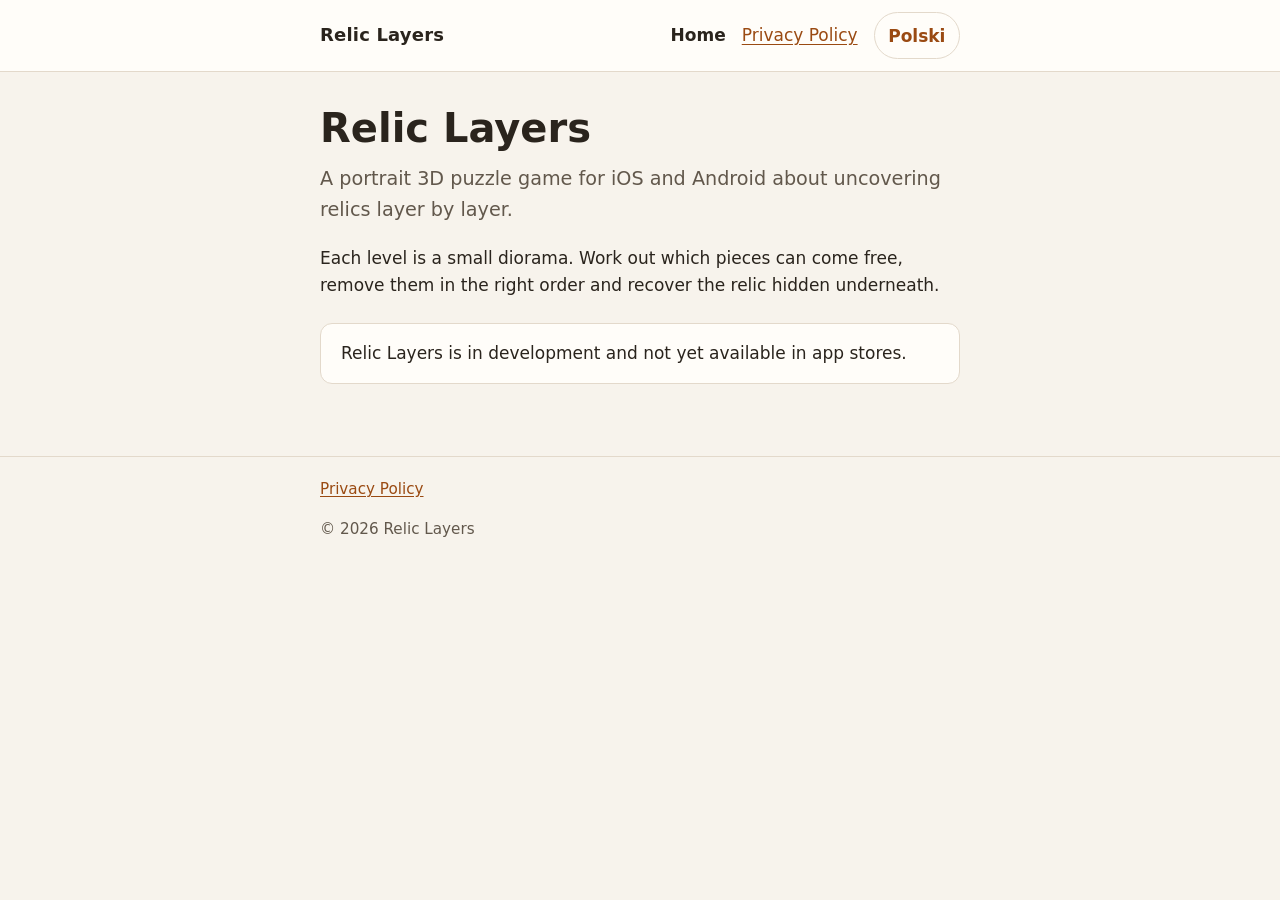
==== docs/en/index.html @ 8f70b064 "feat: add bilingual home page and Privacy Policy draft Static EN/PL site under docs/ for GitHub Page" ====
<!doctype html>
<html lang="en">
<head>
  <meta charset="utf-8">
  <meta name="viewport" content="width=device-width, initial-scale=1">
  <title>Relic Layers</title>
  <meta name="description" content="Relic Layers is a mobile 3D puzzle game about uncovering relics layer by layer.">
  <link rel="stylesheet" href="../assets/site.css">
  <link rel="alternate" hreflang="en" href="./">
  <link rel="alternate" hreflang="pl" href="../pl/">
</head>
<body>
  <a class="skip-link" href="#main">Skip to content</a>
  <header class="site-header">
    <div class="wrap">
      <a class="brand" href="./">Relic Layers</a>
      <nav class="site-nav" aria-label="Main">
        <ul>
          <li><a href="./" aria-current="page">Home</a></li>
          <li><a href="privacy/">Privacy Policy</a></li>
          <li><a class="lang-switch" href="../pl/" hreflang="pl" lang="pl">Polski</a></li>
        </ul>
      </nav>
    </div>
  </header>
  <main id="main">
    <div class="wrap">
      <h1>Relic Layers</h1>
      <p class="lead">A portrait 3D puzzle game for iOS and Android about uncovering relics layer by layer.</p>
      <p>Each level is a small diorama. Work out which pieces can come free, remove them in the right order and recover the relic hidden underneath.</p>
      <div class="card">
        <p>Relic Layers is in development and not yet available in app stores.</p>
      </div>
    </div>
  </main>
  <footer class="site-footer">
    <div class="wrap">
      <ul>
        <li><a href="privacy/">Privacy Policy</a></li>
      </ul>
      <p>© 2026 Relic Layers</p>
    </div>
  </footer>
</body>
</html>
---- docs/assets/site.css ----
:root {
  color-scheme: light dark;
  --bg: #f7f3ec;
  --surface: #fffdf9;
  --text: #2a241d;
  --muted: #62584c;
  --accent: #9a4a12;
  --accent-text: #ffffff;
  --border: #e3d9cb;
  --focus: #1f5fbf;
  --measure: 42rem;
  font-family: system-ui, -apple-system, "Segoe UI", Roboto, sans-serif;
  line-height: 1.6;
}

@media (prefers-color-scheme: dark) {
  :root {
    --bg: #17140f;
    --surface: #211d17;
    --text: #efe8dd;
    --muted: #b9ad9c;
    --accent: #f0a868;
    --accent-text: #1a1209;
    --border: #3a3329;
    --focus: #8ab4ff;
  }
}

*,
*::before,
*::after { box-sizing: border-box; }

html { -webkit-text-size-adjust: 100%; }

body {
  margin: 0;
  background: var(--bg);
  color: var(--text);
  font-size: 1.0625rem;
}

a { color: var(--accent); text-underline-offset: 0.15em; }
a:hover { text-decoration-thickness: 2px; }

:focus-visible {
  outline: 3px solid var(--focus);
  outline-offset: 2px;
  border-radius: 2px;
}

.skip-link {
  position: absolute;
  left: 1rem;
  top: -3rem;
  padding: 0.5rem 0.75rem;
  background: var(--surface);
  color: var(--text);
  border: 1px solid var(--border);
  z-index: 10;
}
.skip-link:focus { top: 0.5rem; }

.wrap {
  width: 100%;
  max-width: var(--measure);
  margin: 0 auto;
  padding: 0 1rem;
}

.site-header {
  border-bottom: 1px solid var(--border);
  background: var(--surface);
}

.site-header .wrap {
  display: flex;
  flex-wrap: wrap;
  align-items: center;
  justify-content: space-between;
  gap: 0.5rem 1rem;
  padding-top: 0.75rem;
  padding-bottom: 0.75rem;
}

.brand {
  font-weight: 700;
  font-size: 1.125rem;
  color: var(--text);
  text-decoration: none;
  letter-spacing: 0.01em;
}

.site-nav ul {
  display: flex;
  flex-wrap: wrap;
  gap: 0.25rem 1rem;
  margin: 0;
  padding: 0;
  list-style: none;
}

.site-nav a {
  display: inline-block;
  padding: 0.35rem 0;
  min-height: 44px;
  line-height: 2;
}

.site-nav a[aria-current="page"] {
  color: var(--text);
  font-weight: 600;
  text-decoration: none;
}

.lang-switch {
  font-weight: 600;
  border: 1px solid var(--border);
  border-radius: 999px;
  padding: 0.35rem 0.85rem !important;
  text-decoration: none;
}

main { padding: 2rem 0 3rem; }

h1 { font-size: clamp(1.75rem, 6vw, 2.5rem); line-height: 1.2; margin: 0 0 0.75rem; }
h2 { font-size: 1.35rem; line-height: 1.3; margin: 2.25rem 0 0.5rem; }
h3 { font-size: 1.1rem; margin: 1.5rem 0 0.25rem; }

.lead { font-size: 1.2rem; color: var(--muted); margin-top: 0; }

.meta { color: var(--muted); font-size: 0.95rem; }

.card {
  background: var(--surface);
  border: 1px solid var(--border);
  border-radius: 12px;
  padding: 1rem 1.25rem;
  margin: 1.5rem 0;
}

.card > :first-child { margin-top: 0; }
.card > :last-child { margin-bottom: 0; }

.choices {
  display: flex;
  flex-wrap: wrap;
  gap: 0.75rem;
  margin: 1.5rem 0;
}

.button {
  display: inline-block;
  min-height: 44px;
  padding: 0.6rem 1.25rem;
  border-radius: 999px;
  background: var(--accent);
  color: var(--accent-text);
  font-weight: 600;
  text-decoration: none;
}

.toc ol { padding-left: 1.25rem; margin: 0; }

.doc section { scroll-margin-top: 1rem; }

table {
  width: 100%;
  border-collapse: collapse;
  font-size: 0.97rem;
}

th, td {
  text-align: left;
  vertical-align: top;
  padding: 0.5rem 0.5rem 0.5rem 0;
  border-bottom: 1px solid var(--border);
}

.table-scroll { overflow-x: auto; }

.site-footer {
  border-top: 1px solid var(--border);
  color: var(--muted);
  font-size: 0.95rem;
  padding: 1.25rem 0 2rem;
}

.site-footer ul {
  display: flex;
  flex-wrap: wrap;
  gap: 0.25rem 1rem;
  list-style: none;
  margin: 0 0 0.5rem;
  padding: 0;
}
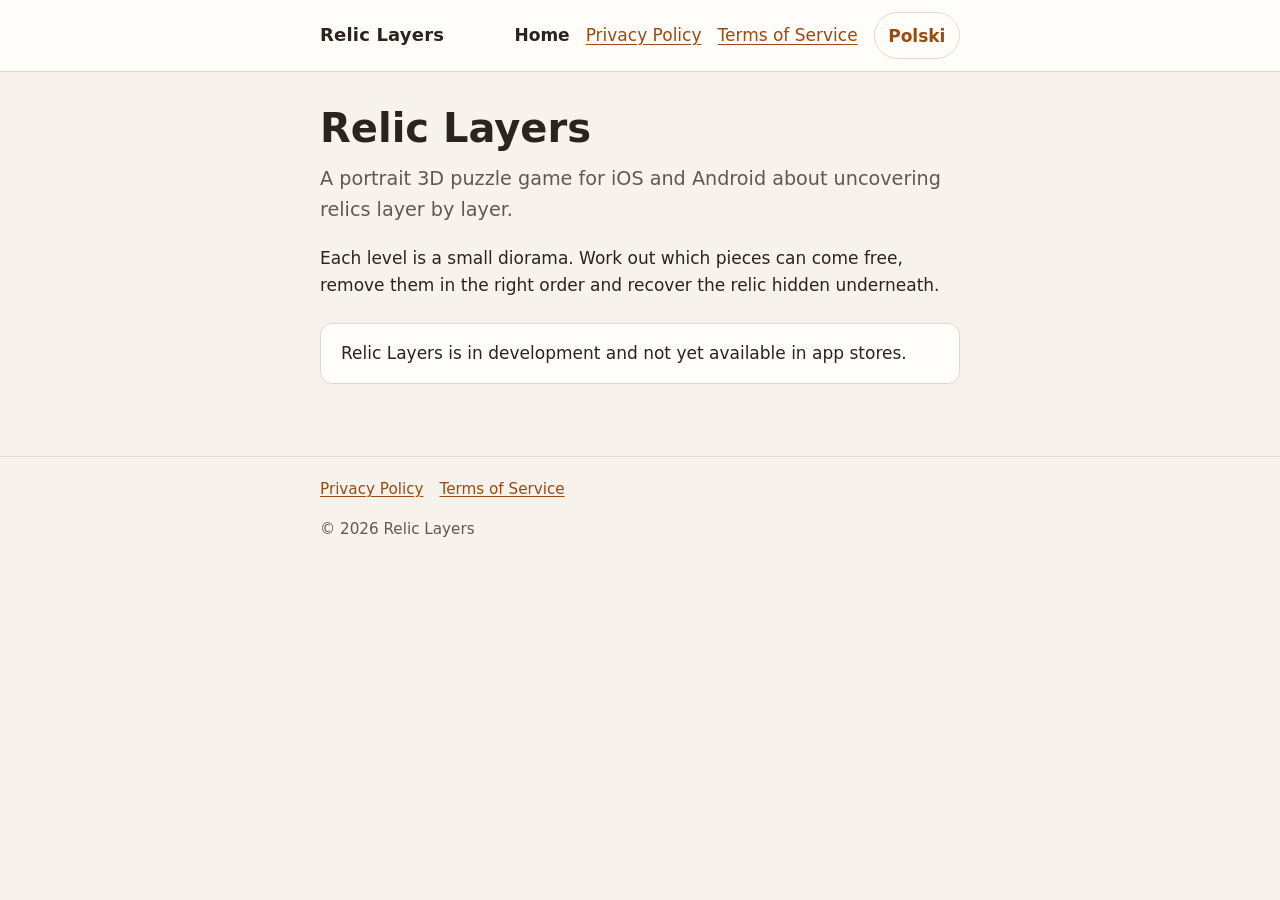
==== commit 75e61381: "feat: add bilingual Terms of Service page Add EN/PL Terms of Service at /en/terms/ and /pl/terms/ wi" ====
--- a/docs/en/index.html
+++ b/docs/en/index.html
@@ -18,6 +18,7 @@
         <ul>
           <li><a href="./" aria-current="page">Home</a></li>
           <li><a href="privacy/">Privacy Policy</a></li>
+          <li><a href="terms/">Terms of Service</a></li>
           <li><a class="lang-switch" href="../pl/" hreflang="pl" lang="pl">Polski</a></li>
         </ul>
       </nav>
@@ -37,6 +38,7 @@
     <div class="wrap">
       <ul>
         <li><a href="privacy/">Privacy Policy</a></li>
+        <li><a href="terms/">Terms of Service</a></li>
       </ul>
       <p>© 2026 Relic Layers</p>
     </div>
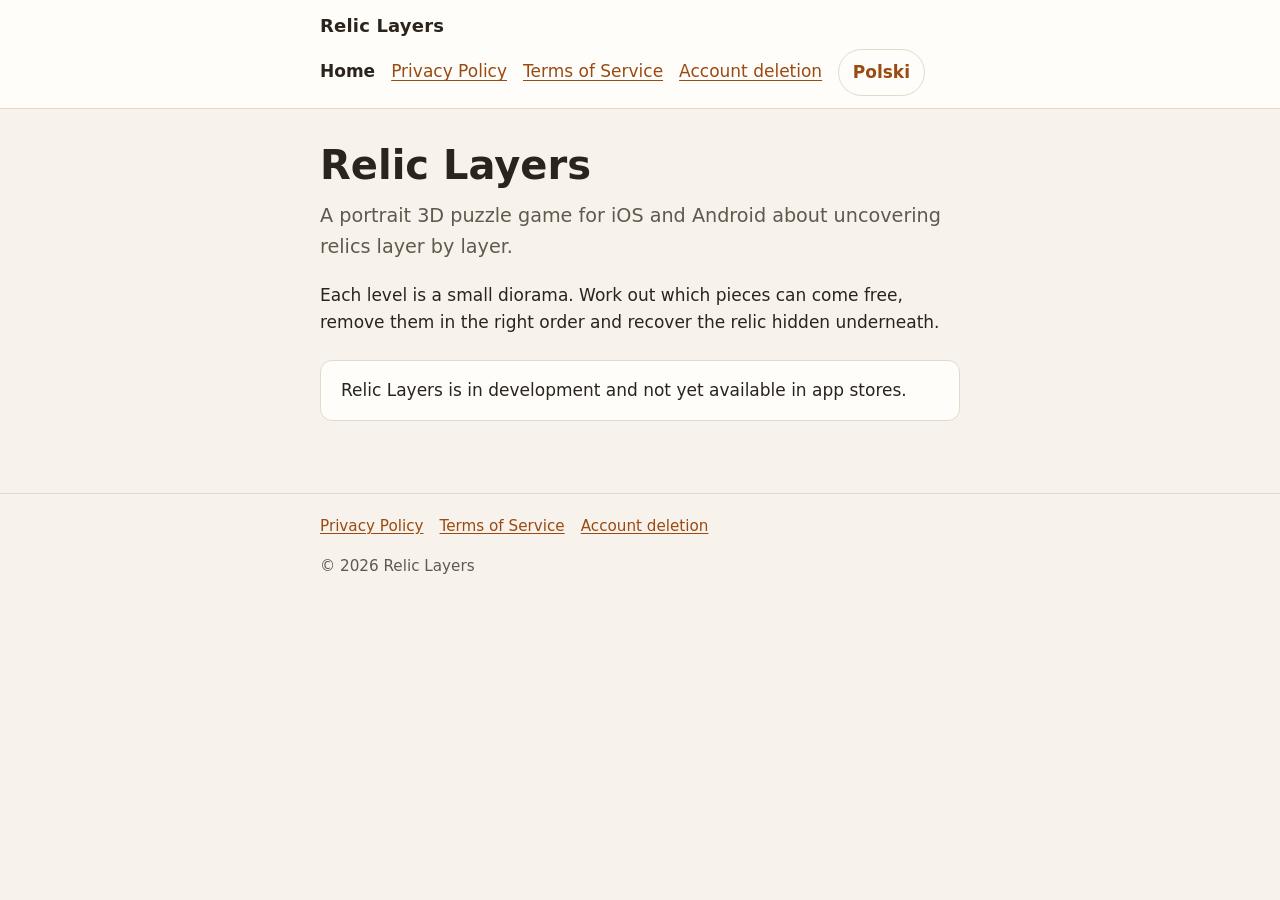
==== commit cc713903: "Add bilingual account deletion resource for card 369" ====
--- a/docs/en/index.html
+++ b/docs/en/index.html
@@ -19,6 +19,7 @@
           <li><a href="./" aria-current="page">Home</a></li>
           <li><a href="privacy/">Privacy Policy</a></li>
           <li><a href="terms/">Terms of Service</a></li>
+          <li><a href="account-deletion/">Account deletion</a></li>
           <li><a class="lang-switch" href="../pl/" hreflang="pl" lang="pl">Polski</a></li>
         </ul>
       </nav>
@@ -39,6 +40,7 @@
       <ul>
         <li><a href="privacy/">Privacy Policy</a></li>
         <li><a href="terms/">Terms of Service</a></li>
+        <li><a href="account-deletion/">Account deletion</a></li>
       </ul>
       <p>© 2026 Relic Layers</p>
     </div>
